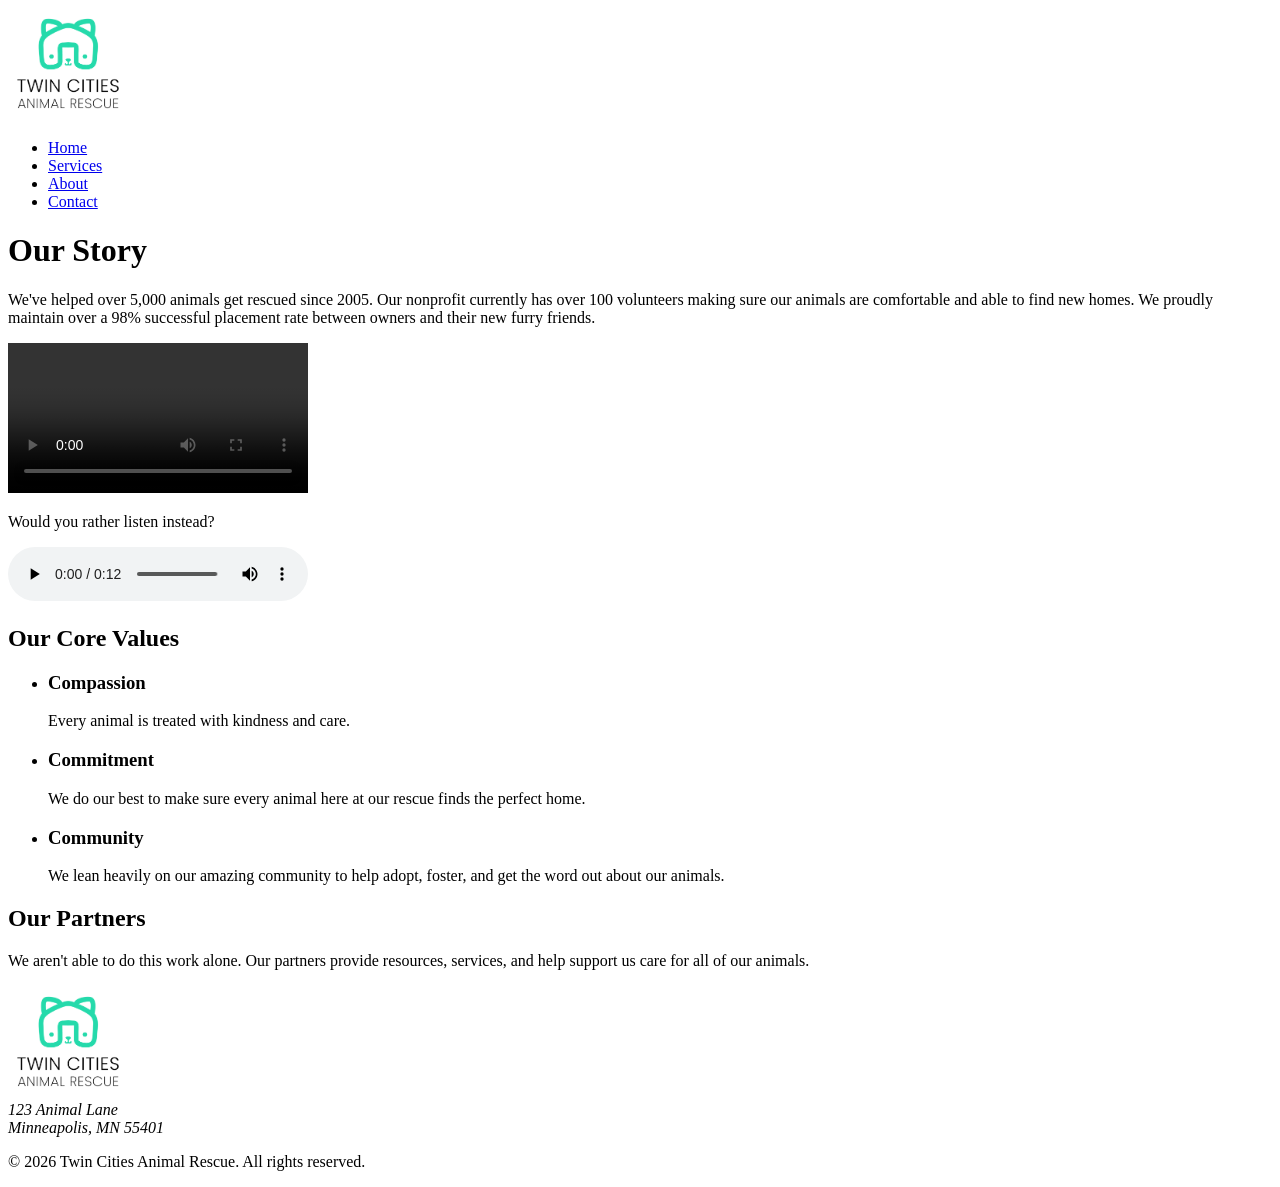
==== about.html @ 8375e765 "first commit" ====
<!DOCTYPE html>
<html lang="en">
  <head>
    <meta charset="UTF-8">
    <meta name="viewport" content="width=device-width, initial-scale=1.0">
    <title>Home | Twin Cities Animal Rescue</title>
  </head>
  <body>
    <header>
        <a href="index.html">
            <img src="assets/images/rescue-logo_c.png" width="120" height="111" alt="Twin Cities Animal Rescue Logo" />
        </a>
        <nav>
            <ul>
                <li>
                    <a href="index.html">Home</a>
                </li>
                <li>
                    <a href="services.html">Services</a>
                </li>
                <li>
                    <a href="about.html">About</a>
                </li>
                <li>
                    <a href="contact.html">Contact</a>
                </li>
            </ul>
        </nav>
    </header>
    <main>
        <h1>Our Story</h1>
        <p>We've helped over 5,000 animals get rescued since 2005. Our nonprofit currently has over 100 volunteers making sure our animals are comfortable and able to find new homes. We proudly maintain over a 98% successful placement rate between owners and their new furry friends.</p>
        <video controls>
            <source src="assets/videos/rescue-message_c.mp4" type=""video/mp4">
            <p>Your browser does not support video.</p>
        </video>
        <p>Would you rather listen instead?</p>
        <audio controls>
            <source src="assets/audio/rescue-message_c.mp3" type=""audio/mpeg">
            <p>Your browser does not support audio.</p>
        </audio>
        <h2>Our Core Values</h2>
        <ul>
            <li>
                <h3>Compassion</h3>
                <p>Every animal is treated with kindness and care.</p>
            </li>
            <li>
                <h3>Commitment</h3>
                <p>We do our best to make sure every animal here at our rescue finds the perfect home.</p>
            </li>
            <li>
                <h3>Community</h3>
                <p>We lean heavily on our amazing community to help adopt, foster, and get the word out about our animals.</p>
            </li>
        </ul>
        <section>
            <h2>Our Partners</h2>
            <p>We aren't able to do this work alone. Our partners provide resources, services, and help support us care for all of our animals.</p>
        </section>
    </main>
    <footer>
        <a href="index.html">
            <img src="assets/images/rescue-logo_c.png" width="120" height="111" alt="Twin Cities Animal Rescue Logo" />
        </a>
        <address>
            123 Animal Lane<br />
            Minneapolis, MN 55401
        </address>
        <p>&copy; 2026 Twin Cities Animal Rescue. All rights reserved.</p>
    </footer>
  </body>
</html>
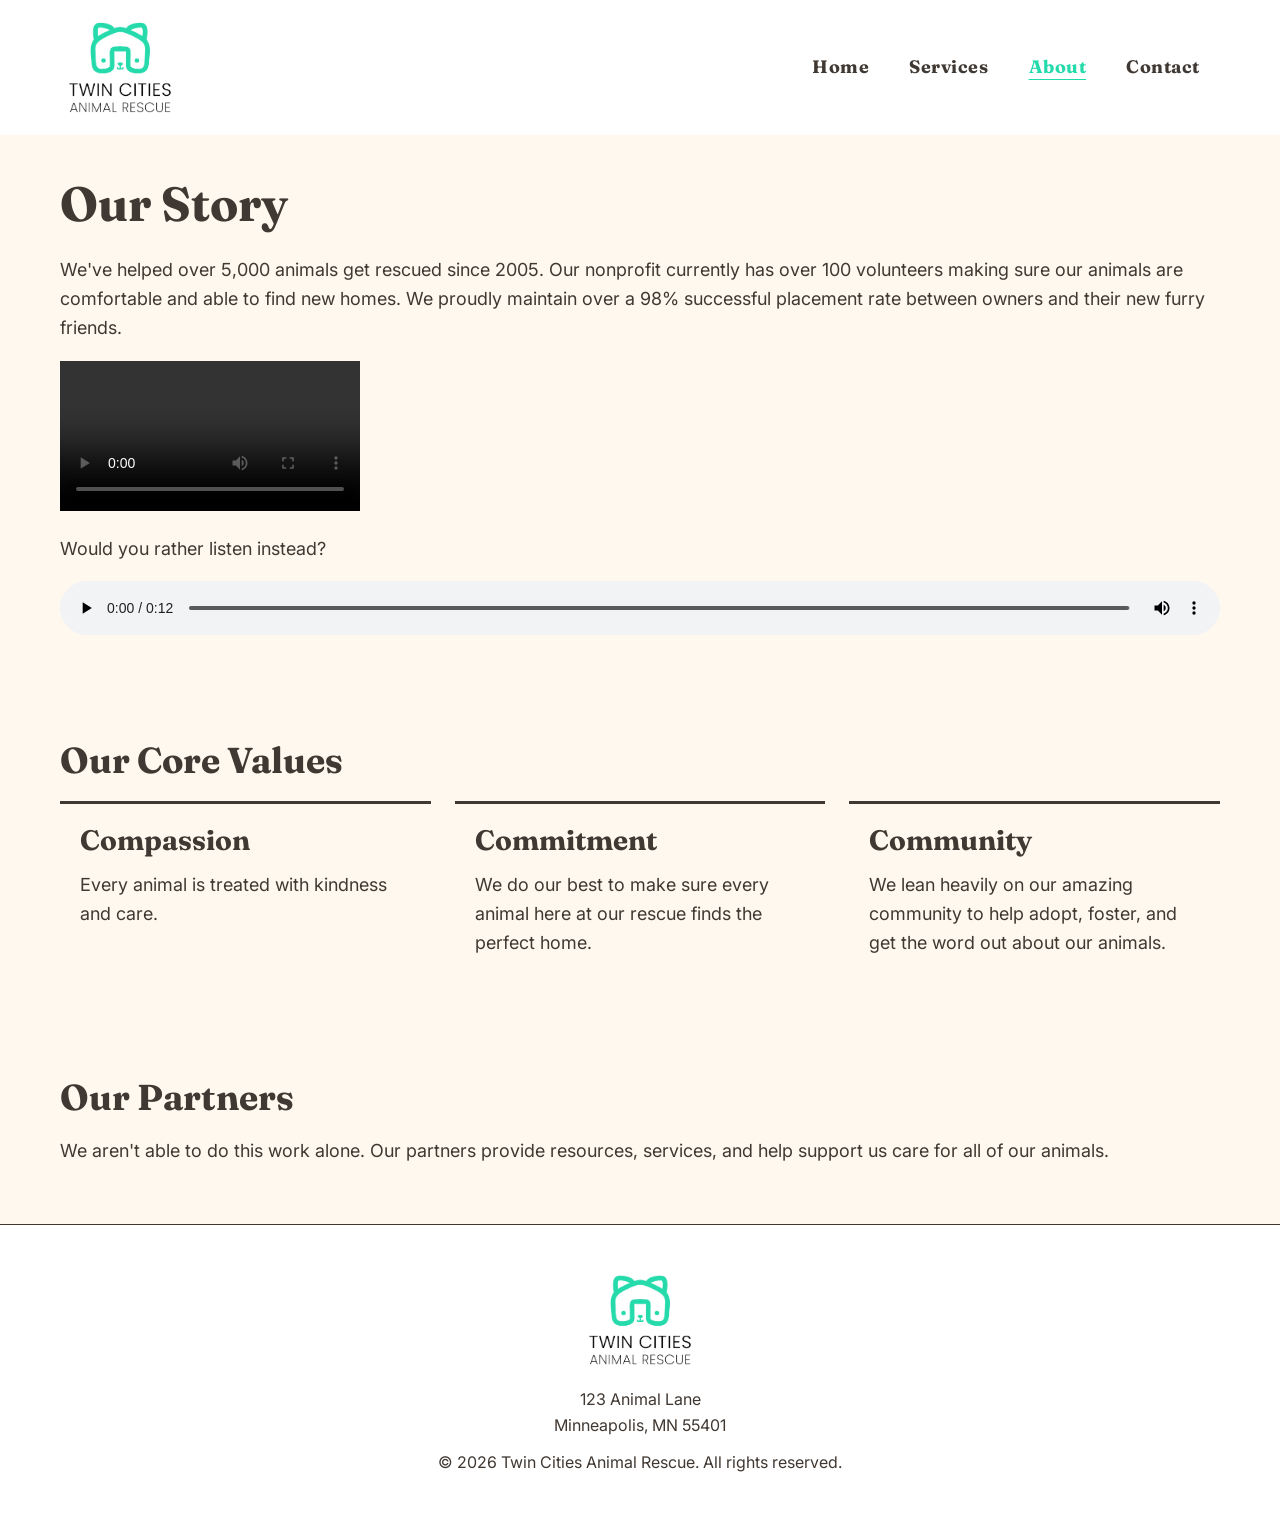
==== commit ac604e7e: "CSS updates." ====
--- a/about.html
+++ b/about.html
@@ -4,8 +4,14 @@
     <meta charset="UTF-8">
     <meta name="viewport" content="width=device-width, initial-scale=1.0">
     <title>Home | Twin Cities Animal Rescue</title>
+    <link rel="stylesheet" type="text/css" href="css/site.css" />
+    <link rel="preconnect" href="https://fonts.googleapis.com">
+    <link rel="preconnect" href="https://fonts.gstatic.com" crossorigin>
+    <link
+        href="https://fonts.googleapis.com/css2?family=Fraunces:opsz,wght@9..144,400;9..144,600;9..144,700&family=Inter:wght@400;500;600;700&display=swap"
+        rel="stylesheet">
   </head>
-  <body>
+  <body class="about">
     <header>
         <a href="index.html">
             <img src="assets/images/rescue-logo_c.png" width="120" height="111" alt="Twin Cities Animal Rescue Logo" />
@@ -19,7 +25,7 @@
                     <a href="services.html">Services</a>
                 </li>
                 <li>
-                    <a href="about.html">About</a>
+                    <a href="about.html" aria-current="page">About</a>
                 </li>
                 <li>
                     <a href="contact.html">Contact</a>
@@ -28,32 +34,36 @@
         </nav>
     </header>
     <main>
-        <h1>Our Story</h1>
-        <p>We've helped over 5,000 animals get rescued since 2005. Our nonprofit currently has over 100 volunteers making sure our animals are comfortable and able to find new homes. We proudly maintain over a 98% successful placement rate between owners and their new furry friends.</p>
-        <video controls>
-            <source src="assets/videos/rescue-message_c.mp4" type=""video/mp4">
-            <p>Your browser does not support video.</p>
-        </video>
-        <p>Would you rather listen instead?</p>
-        <audio controls>
-            <source src="assets/audio/rescue-message_c.mp3" type=""audio/mpeg">
-            <p>Your browser does not support audio.</p>
-        </audio>
-        <h2>Our Core Values</h2>
-        <ul>
-            <li>
-                <h3>Compassion</h3>
-                <p>Every animal is treated with kindness and care.</p>
-            </li>
-            <li>
-                <h3>Commitment</h3>
-                <p>We do our best to make sure every animal here at our rescue finds the perfect home.</p>
-            </li>
-            <li>
-                <h3>Community</h3>
-                <p>We lean heavily on our amazing community to help adopt, foster, and get the word out about our animals.</p>
-            </li>
-        </ul>
+        <section>
+            <h1>Our Story</h1>
+            <p>We've helped over 5,000 animals get rescued since 2005. Our nonprofit currently has over 100 volunteers making sure our animals are comfortable and able to find new homes. We proudly maintain over a 98% successful placement rate between owners and their new furry friends.</p>
+            <video controls>
+                <source src="assets/videos/rescue-message_c.mp4" type=""video/mp4">
+                <p>Your browser does not support video.</p>
+            </video>
+            <p>Would you rather listen instead?</p>
+            <audio controls>
+                <source src="assets/audio/rescue-message_c.mp3" type=""audio/mpeg">
+                <p>Your browser does not support audio.</p>
+            </audio>
+        </section>
+        <section>
+            <h2>Our Core Values</h2>
+            <ul>
+                <li>
+                    <h3>Compassion</h3>
+                    <p>Every animal is treated with kindness and care.</p>
+                </li>
+                <li>
+                    <h3>Commitment</h3>
+                    <p>We do our best to make sure every animal here at our rescue finds the perfect home.</p>
+                </li>
+                <li>
+                    <h3>Community</h3>
+                    <p>We lean heavily on our amazing community to help adopt, foster, and get the word out about our animals.</p>
+                </li>
+            </ul>
+        </section>
         <section>
             <h2>Our Partners</h2>
             <p>We aren't able to do this work alone. Our partners provide resources, services, and help support us care for all of our animals.</p>
--- a/css/site.css
+++ b/css/site.css
@@ -0,0 +1,356 @@
+* {
+  margin: 0;
+  padding: 0;
+  box-sizing: border-box;
+}
+
+:root {
+  --beige: #fff8ee;
+  --orange: #d96c4a;
+  --green: #23daab;
+  --brown: #403832;
+  --white: #ffffff;
+}
+
+body {
+  font-family: "Inter", sans-serif;
+  font-size: 16px;
+  line-height: 1.6;
+  color: var(--brown);
+}
+
+img,
+video {
+  display: block;
+  max-width: 100%;
+  height: auto;
+}
+
+audio {
+  display: block;
+  width: 100%;
+}
+
+h1,
+h2,
+h3,
+h4,
+h5,
+h6 {
+  font-family: "Fraunces", serif;
+  color: var(--brown);
+  line-height: 1.2;
+  margin-bottom: 0.5em;
+}
+
+h1 {
+  font-size: 36px;
+}
+
+h2 {
+  font-size: 28px;
+}
+
+h3 {
+  font-size: 22px;
+}
+
+p {
+  margin-bottom: 1em;
+}
+
+a {
+  color: var(--orange);
+}
+
+a:hover {
+  color: var(--brown);
+}
+
+header {
+  display: flex;
+  flex-direction: column;
+  align-items: center;
+  max-width: 1200px;
+  margin: 0 auto;
+  padding: 12px 20px;
+}
+
+header .logo {
+  display: block;
+}
+
+header nav ul {
+  display: flex;
+  flex-wrap: wrap;
+  justify-content: center;
+  list-style: none;
+}
+
+header nav a {
+  font-family: "Fraunces", serif;
+  display: block;
+  padding: 8px 12px;
+  font-weight: 700;
+  color: var(--brown);
+  letter-spacing: 0.03em;
+  text-decoration: none;
+}
+
+header nav a:hover {
+  color: var(--green);
+}
+
+header nav a[aria-current="page"] {
+  color: var(--green);
+  text-decoration: underline;
+  text-underline-offset: 6px;
+}
+
+main {
+  background-color: var(--beige);
+}
+
+main > section,
+main > h1 {
+  max-width: 1200px;
+  margin: 0 auto;
+  padding: 32px 20px;
+}
+
+main > h1 {
+  padding-bottom: 0;
+  margin-bottom: 0;
+}
+
+main section ul {
+  list-style: none;
+}
+
+main section li {
+  margin-bottom: 24px;
+}
+
+main section li img {
+  margin-bottom: 16px;
+}
+
+video,
+audio {
+  margin-bottom: 24px;
+}
+
+figure {
+  margin-bottom: 20px;
+}
+
+figcaption {
+  font-size: 14px;
+  font-style: italic;
+  color: var(--brown);
+  margin-top: 8px;
+}
+
+form > div {
+  margin-bottom: 20px;
+}
+
+label {
+  display: inline-block;
+  margin-bottom: 4px;
+  font-weight: 600;
+}
+
+input[type="text"],
+input[type="email"],
+textarea {
+  display: block;
+  width: 100%;
+  padding: 10px 12px;
+  font: inherit;
+  color: var(--brown);
+  border: 1px solid var(--brown);
+  border-radius: 4px;
+}
+
+textarea {
+  min-height: 140px;
+}
+
+input:focus,
+textarea:focus {
+  outline: 2px solid var(--orange);
+  outline-offset: 1px;
+}
+
+fieldset {
+  margin-bottom: 20px;
+  padding: 16px;
+  border: 1px solid var(--brown);
+  border-radius: 4px;
+}
+
+legend {
+  padding: 0 6px;
+  font-weight: 600;
+}
+
+fieldset label {
+  font-weight: 400;
+  margin-right: 16px;
+}
+
+button {
+  padding: 12px 28px;
+  font: inherit;
+  font-weight: 600;
+  color: var(--beige);
+  background-color: var(--orange);
+  border: none;
+  border-radius: 4px;
+  cursor: pointer;
+}
+
+button:hover {
+  background-color: var(--brown);
+}
+
+footer {
+  padding: 40px 20px;
+  border-top: 1px solid var(--brown);
+  text-align: center;
+  font-size: 14px;
+}
+
+footer a img {
+  margin: 0 auto;
+}
+
+footer address {
+  font-style: normal;
+  margin: 12px 0;
+}
+
+.home picture img {
+  width: 100%;
+  max-height: 600px;
+  object-fit: cover;
+  object-position: top;
+}
+
+.home h1 {
+  text-align: center;
+}
+
+.spotlight {
+  text-align: center;
+  max-width: none;
+  background-color: var(--white);
+}
+
+.spotlight img {
+  max-width: min(100%, 400px);
+  margin: 0 auto;
+}
+
+.home dl {
+  padding: 20px 0 40px;
+  display: grid;
+  gap: 24px;
+  text-align: center;
+}
+
+.home dl dt {
+  font-family: "Fraunces", serif;
+  font-weight: 700;
+  font-size: 28px;
+}
+
+.about section ul,
+.services section ul ul {
+  display: grid;
+  gap: 24px;
+}
+
+.about section li,
+.services section ul ul li {
+  margin-bottom: 0;
+  padding: 20px;
+  border-top: 3px solid var(--brown);
+}
+
+.services img {
+  max-width: min(100%, 400px);
+}
+
+.services section > ul > li {
+  padding-bottom: 24px;
+  border-bottom: 1px solid var(--brown);
+}
+
+.services section > ul > li:last-child {
+  border-bottom: none;
+}
+
+.contact form {
+  max-width: 640px;
+}
+
+.contact section ul li {
+  margin-bottom: 4px;
+}
+
+@media (min-width: 768px) {
+  body {
+    font-size: 18px;
+  }
+
+  h1 {
+    font-size: 48px;
+  }
+
+  h2 {
+    font-size: 36px;
+  }
+
+  h3 {
+    font-size: 28px;
+  }
+
+  header {
+    flex-direction: row;
+    justify-content: space-between;
+  }
+
+  header nav a {
+    padding: 8px 20px;
+  }
+
+  main > section,
+  main > h1 {
+    padding: 40px 20px;
+  }
+
+  main > h1 {
+    padding-bottom: 0;
+  }
+
+  footer,
+  figcaption {
+    font-size: 16px;
+  }
+
+  .home dl {
+    grid-template-columns: repeat(3, 1fr);
+    padding: 20px 0 60px;
+  }
+
+  .home dl dt {
+    font-size: 32px;
+  }
+
+  .about section ul,
+  .services section ul ul {
+    grid-template-columns: repeat(3, 1fr);
+  }
+}
